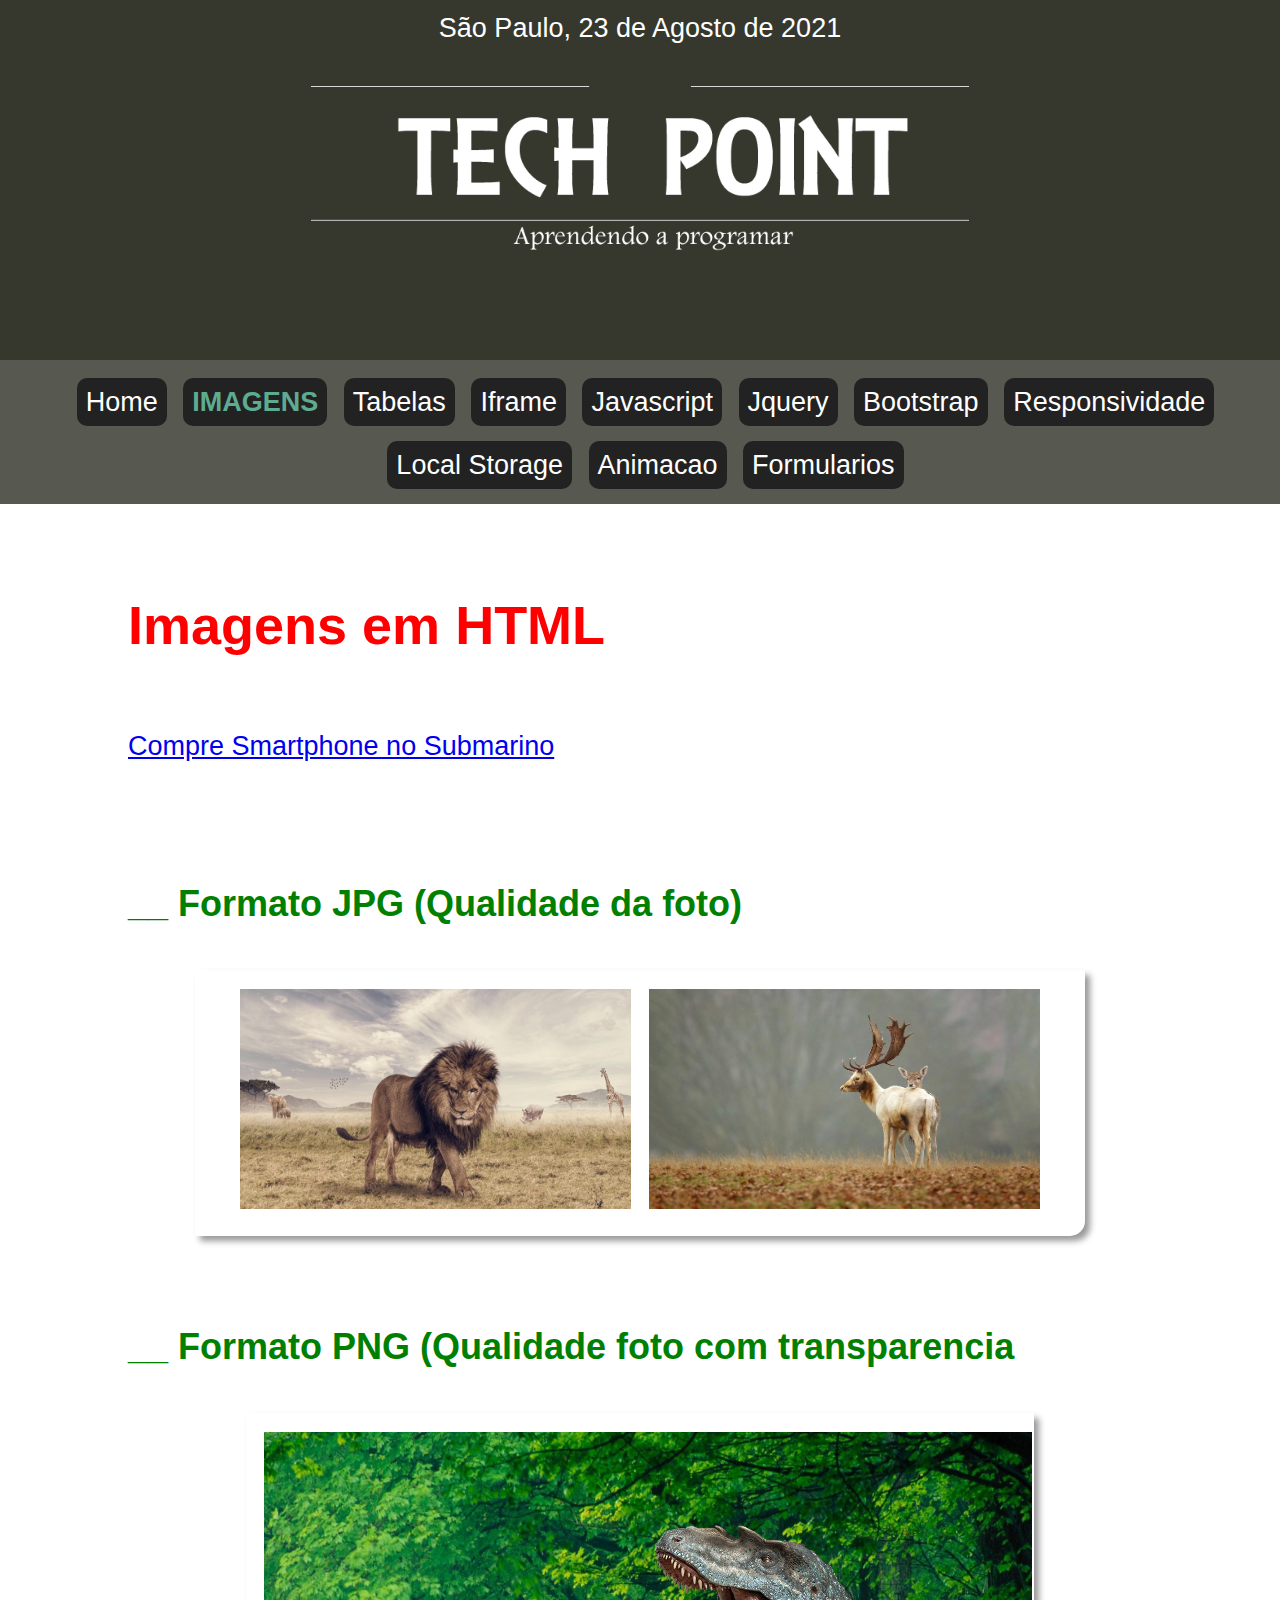
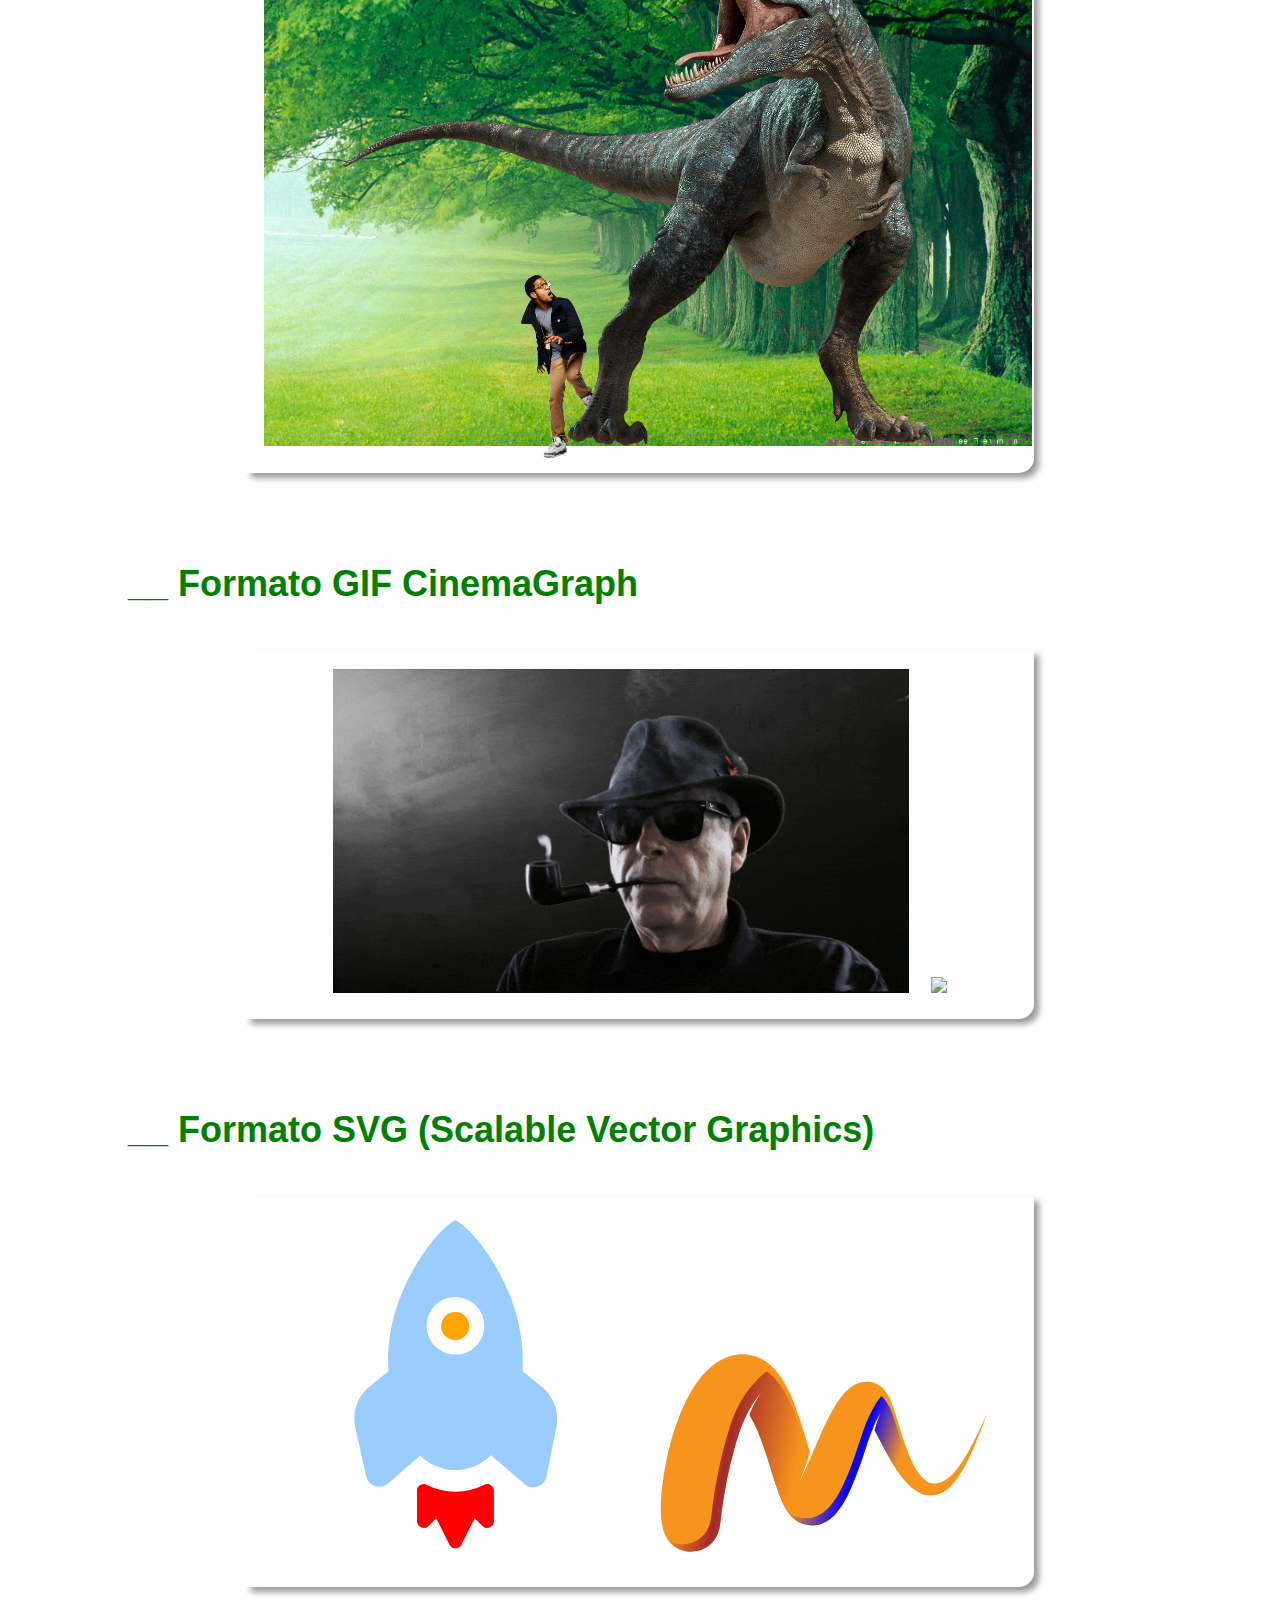
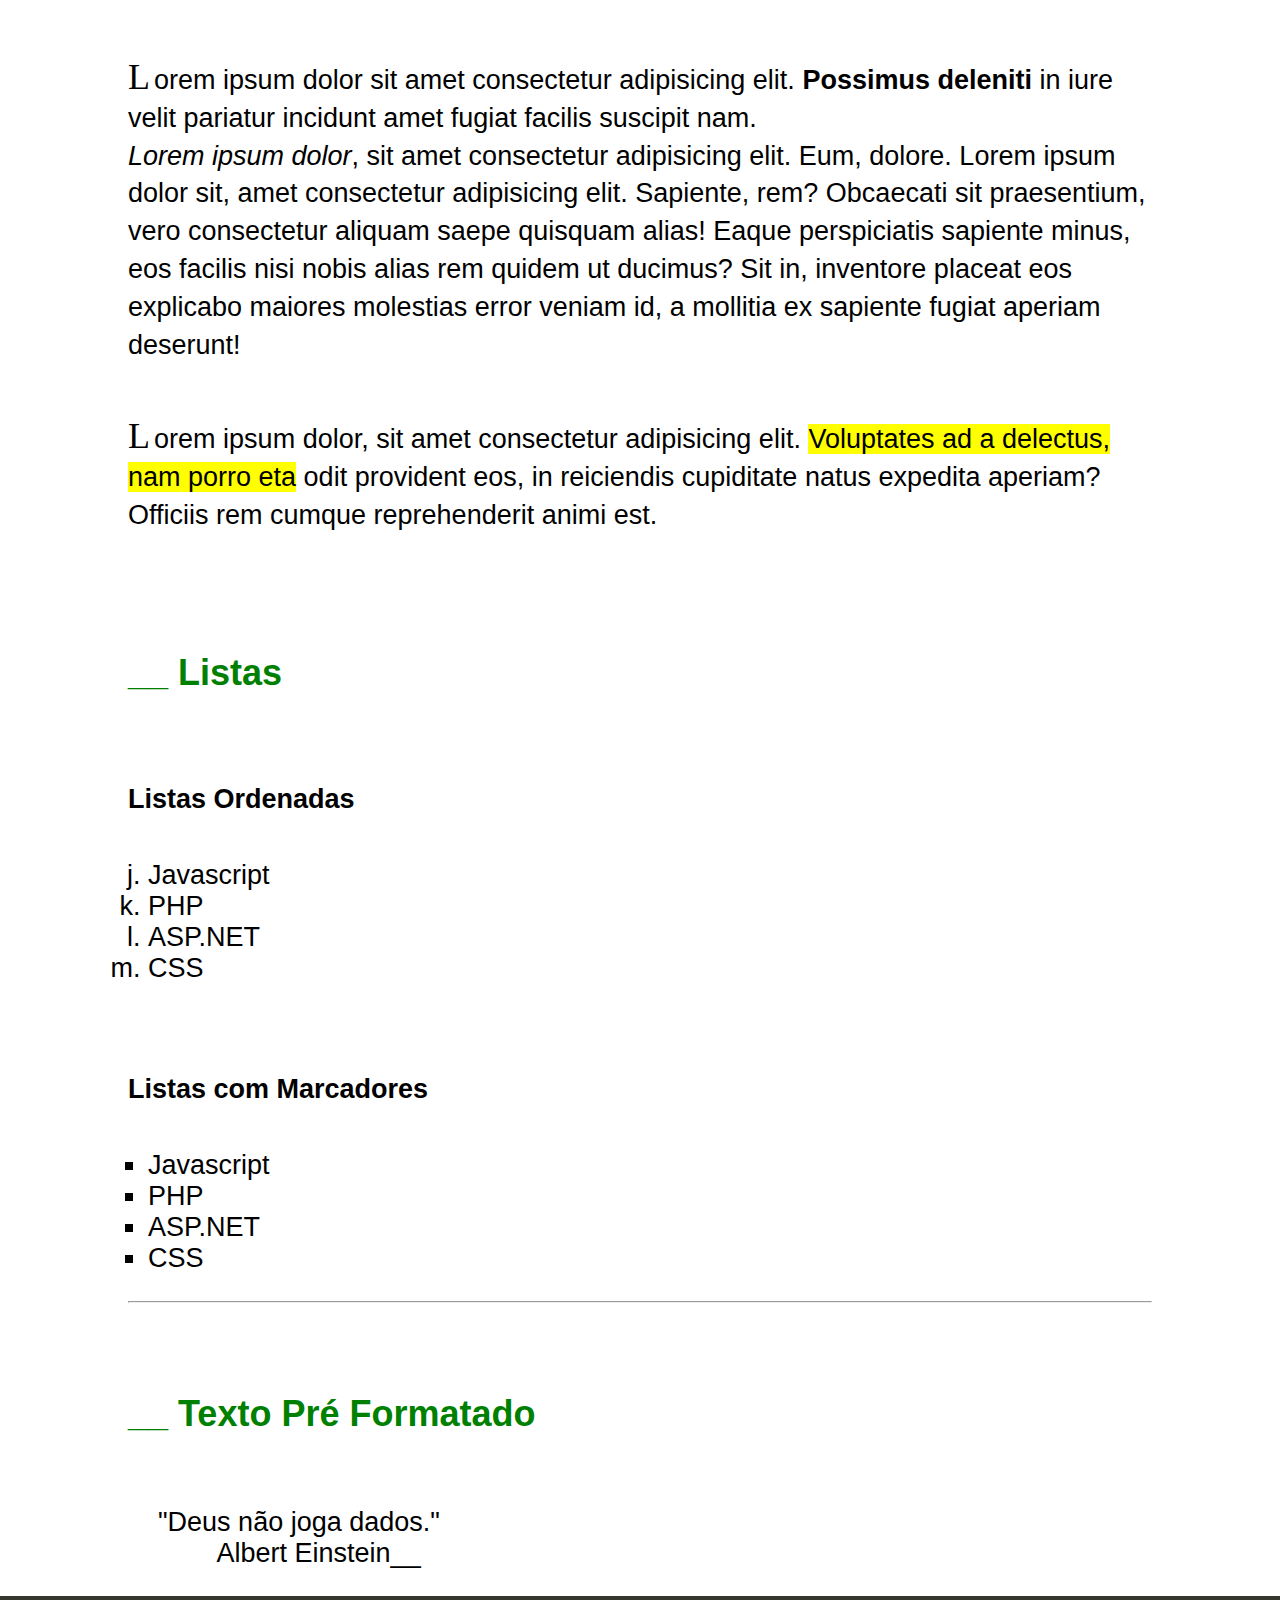
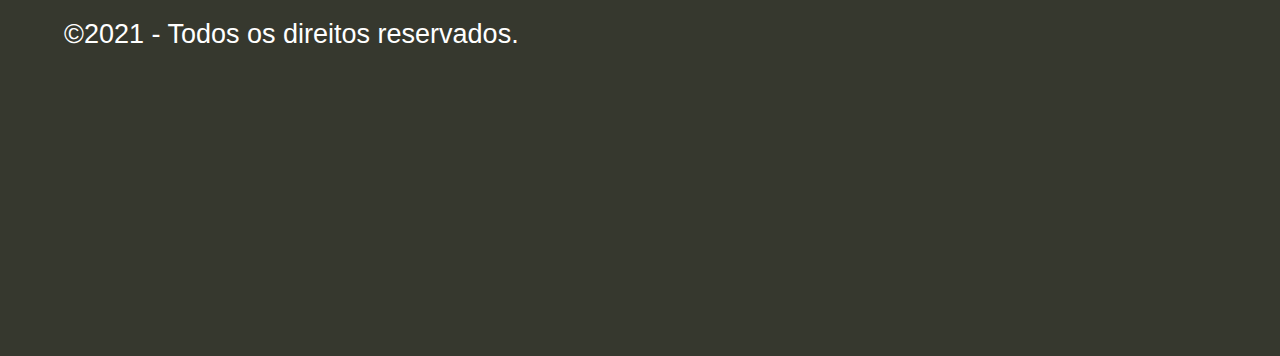
==== docs/imagens.html @ 26aff6ae "CursoFullStack-FrontEnd" ====
<!DOCTYPE html>
<html lang="pt-br">
    <!-- Área não visual-->
    <head>
        <title>Aulas de Frontend</title>
        <meta charset="UTF-8" />
        <meta name="keywords" content="aulas de css,aulas de javascript,aulas de front end" />
        <meta name="description" content="Venha fazer a formação FullStack" />
        <link rel="stylesheet" href="../css/estilo.css" type="text/css">
    </head>
    <style>
        h1{
            color:red;
        }
        h2{
            color:green;
        }
        p{
            line-height:1.4em;
        }
    </style>
    <!-- Área de Conteúdo -->
    <body>
        <header>
            <p>São Paulo, 23 de Agosto de 2021</p>
            <div>
                <img src="../imagens/logo.png" />
            </div>
        </header>
        <nav>
            <ul>
                <li><a href="../index.html">home</a></li>
                <li><a class="marcador">imagens</a></li>
                <li><a href="tabelas.html">tabelas</a></li>
                <li><a href="iframe.html">iframe</a></li>
                <li><a href="javascript.html">javascript</a></li>
                <li><a href="jquery.html">jquery</a></li>
                <li><a href="bootstrap.html">bootstrap</a></li>
                <li><a href="responsividade.html">responsividade</a></li>
                <li><a href="localstorage.html">local storage</a></li>
                <li><a href="animacao.html">animacao</a></li>
                <li><a href="formularios.html">formularios</a></li>
            </ul>
        </nav>
        <div id="conteudo">
        <section>
            <h1>Imagens em HTML</h1>
            <p>
                <a target="_blank" href="https://www.submarino.com.br/busca/smartphone">Compre Smartphone no Submarino</a>
            </p>
            <article>
                <h2>Formato JPG (Qualidade da foto)</h2>
                <div class="w-85 box">
                    <img src="../imagens/nature/animals05.jpg" class="w-45"/><img src="../imagens/nature/animals03.jpg" class="w-45"/>
                </div>
                <h2>Formato PNG (Qualidade foto com transparencia</h2>
                <div class="w-75 mx-auto box">
                    <img src="../imagens/forest-bg.jpg" class="w-100"/>
                    <div class="w-100 box-png">
                        <img src="../imagens/img-formatos/rex.png" class="w-75 rex"                 title="Tiranossauro Rex"/>
                      <img src="../imagens/img-formatos/susto.png" class="pessoa"/>
                    </div>
                </div>
                <h2>Formato GIF CinemaGraph</h2>
                <div class="w-75 box">
                    <img src="../imagens/img-formatos/cinemagrafia.gif" class="w-75">
                    <img src="../imagens/img-formatos/cinemagrafia-02.gif" class="w-75">
                </div>
                <h2>Formato SVG (Scalable Vector Graphics)</h2>
                <div class="w-75 box">
                    <img src="../imagens/img-formatos/rocket.svg" class="w-45">
                    <img src="../imagens/img-formatos/logo.svg" class="w-45">
                </div>
                <!-- <b> ou <strong> -->
                <!-- <i> ou <em> -->
                <p>
                    Lorem ipsum dolor sit amet consectetur adipisicing elit. <b>Possimus deleniti</b> in iure velit pariatur incidunt amet fugiat facilis suscipit nam.<br /> 
                    <i>Lorem ipsum dolor</i>, sit amet consectetur adipisicing elit. Eum, dolore. Lorem ipsum dolor sit, amet consectetur adipisicing elit. Sapiente, rem? Obcaecati sit praesentium, vero consectetur aliquam saepe quisquam alias! Eaque perspiciatis sapiente minus, eos facilis nisi nobis alias rem quidem ut ducimus? Sit in, inventore placeat eos explicabo maiores molestias error veniam id, a mollitia ex sapiente fugiat aperiam deserunt!
                </p>
                <p>Lorem ipsum dolor, sit amet consectetur adipisicing elit. <mark>Voluptates ad a delectus, nam porro eta</mark> odit provident eos, in reiciendis cupiditate natus expedita aperiam? Officiis rem cumque reprehenderit animi est.</p>
            </article>
            <article>
                <h2>Listas</h2>
                <h3>Listas Ordenadas</h3>
                <!-- type="A" ou "a" ou "i" ou "I"-->
                <ol type="a" start="10">
                    <li>Javascript</li>
                    <li>PHP</li>
                    <li>ASP.NET</li>
                    <li>CSS</li>
                </ol>
                <h3>Listas com Marcadores</h3>
                <!-- type disc ou square ou circle -->
                <ul type="square">
                    <li>Javascript</li>
                    <li>PHP</li>
                    <li>ASP.NET</li>
                    <li>CSS</li>
                </ul>
            </article>
            <hr />
            <article>
                <h2>Texto Pré Formatado</h2>
<pre>
    "Deus não joga dados."
            Albert Einstein__
</pre>
            </article>
        </section>
        </div>
        <footer>
           <p>
               &copy;2021 - Todos os direitos reservados.
          </p>
        </footer>
    </body>
</html>
---- css/estilo.css ----
/*CSS*/
/*anmacaooo*/

@keyframes nave1{
    0%{
        left: -15%;
    }
    100%{
        left:150%
    }
}

@keyframes nave2 {
    0%{
        bottom: 0%;
    }
    100%{
        bottom: 150%
    }
}

@keyframes mensagem {
    0%{
        opacity: 0;
    }
    100%{
        opacity: 1;
        transform: scale(1.3);
    }
}
/*resetar CSS*/
body,body *{
    margin:0;
    padding:0;
    font-family: 'Lucida Sans', 'Lucida Sans Regular', 'Lucida Grande', 'Lucida Sans Unicode', Geneva, Verdana, sans-serif;
    font-size:3vh;
}
header,footer{
    width:90%;
    height:40vh;
    background-color: #36382e;
    /*quando 2 numeros = top & bottom | right & left*/
    padding: 0 5%;
}
h1{
    font-size:6vh;
}
.titulo{
    position: absolute;
    top: /*45vh;*/ 50vh;
    z-index: 2;
    cursor: pointer;
}
h2{
    font-size:4vh;
    margin-top: 5vh;
}
h2:before{
    content: " __ ";
}
h3{
    font-size:3vh;
}
header p, footer p{
    color:#fff;
    text-align: center;
}
header img{
    height:20vh;
    /*fltr inversao total(1)*/
    filter: invert(1);
}
header p{
    padding-top:10px;
}
header div{
    text-align: center;
}
footer p{
    padding-top:20px;
    text-align: left;
}
h1,h2,h3{
/*quando 4 numeros = top right bottom left*/
    margin: 10vh 0 5vh 0;
}
p, pre{
    padding:3vh 0 3vh 0;
}
/*so o segundo p da section, primeira letra,*/
/*section p:nth-of-type(2)::first-letter{*/
    /*acessa tdos p section excecao o 1 p*/
section p:not(section>p)::first-letter{
    font-size: 4vh;
    font-family: Georgia, 'Times New Roman', Times, serif;
    padding-right: 0.4%;
}
ul,ol{
    padding-left: 20px;
    margin:0 0 3vh 0;
}

/*navegaç~ao*/
/*nav +elemento | nav ul dentro a lista | nav ul li 'e cada tem da lista | nav ul li a 'e cada ancora de item da lista*/
nav{
    background-color: #36382ed5;
    padding-top: 2vh;
}
nav ul{
    list-style: none;
    margin:0 0 0 0;
    text-align: center;
    width: 90%;
    margin:auto;
}
nav ul li{
    display: inline-block;
    height:5vh;
    margin: 1vh 1vh 1vh 0;
}
nav ul li a{
    color:#fff;
    text-decoration:none;
    text-transform: capitalize;
    background-color: #222;
    padding: 1vh 1vh;
    border-radius: 10px;
}
nav ul li a:hover{
    color: black;
    background-color: aquamarine;
}

/*tabelas*/
table{
    border: 1px solid rgb(43, 43, 43);
    width: 80%;
    margin: 20px auto;
    border-collapse: collapse;
}
tr:first-child{
    border-bottom: 5px solid #000;
}
th,td{
    border: 1px solid rgb(58, 58, 58);
    text-align: center;
    padding: 1%;
}
td{
    padding: 1% 1% 10px 1%;
    color: brown;
}
tr:nth-of-type(even){
    background-color: #ddd;
}
td[colspan="3"]{
    font-weight: bold;
}
th[rowspan="6"]{
    vertical-align: center;
    background-color: cadetblue;
    width: 25%;
    font-weight: normal;
}



/*identificadores*/
/*la no html esta id...JAVASCIPT*/
#conteudo{
    width:80%;
    /*top bottom | right left*/
    margin:0 auto;
}

/*classes*/
/*la no html esta class...MAIS USADO NO CSS*/

.btn{
    padding: 5%;
    background-color: darkkhaki;
    border-radius: 13px;
    border: none;
    display: block;
    color: #000;
    box-shadow: 2px 2px 2px #999;
    cursor: pointer;

}
.show{
    display: block;
}
.hide{
    display: none;
}

.hb{
    display: none;
}
.marcador{
    text-transform: uppercase;
    font-weight: 700;
    color: rgb(93, 172, 145);
}
.w-25{
    width: 25%;
}
.w-45{
    width: 45%;
}
.w-50{
    width: 50%;
}
.w-75{
    width: 75%;
}
.w-85{
    width: 85%;
}
.w-100{
    width: 100%;
}
.mx-auto{
    margin:auto;
    position: relative;
}
.box{
    /*border:dashed 1px rgb(146, 142, 142);*/
    box-shadow: 5px 5px 6px #999;
    border-radius: 0 0 15px 0;
    padding:1%;
    margin:5vh auto;
    text-align: center;
}
.box img{
    margin: 1vh 1% 1vh 1%;
}
.box-png{
    border: 0px solid #999;
   /* margin: 20vh auto;*/
    position: absolute;
    height: 100%;
    top:0;
    /*background-image: url(../imagens/forest-bg.jpg);*/
    /*background-size: 100% 100%;*/
    /*background-size: cover;*/
    /*background-repeat: no-repeat;*/
    
}
.rex{
    position: absolute;
    bottom: 2vh;
    left:10%;
    z-index: 1;
    /*display: none; */  
}
.pessoa{
    position: absolute;
    bottom: 0;
    left: 30%;
    width: 15%;
    z-index: 0;
    /*display: none;*/
}

.navNoticia{
    margin: 4vh auto;
}
.navNoticia a{
    text-decoration: none;
}
.navNoticia a:hover{
    color: red;
    text-decoration: underline;
}

/*pares e impares da colecao*/
.lista li:nth-child(even){
    color: red;
}

.box-anima{
    border: 1px solid #999;
    position: relative;
    height: 300px;
    overflow: hidden;
}
.box-anima img{
    width: 10%;
    position: absolute;
    bottom: 0;
}
.box-anima img:nth-of-type(2){
    left:9%;
    filter:invert();
    animation: nave2 6s forwards;
    animation-delay: 8s;
}
.box-anima img:nth-of-type(3){
    left:18%;
}
.box-anima img:nth-of-type(4){
    left:-5%;
    bottom: 55%;
    transform: rotate(90deg);
    animation: nave1 3s linear infinite forwards;
    animation-iteration-count: 3; 
    /*fala quantas vezes de iteracao*/
}
.mensagem{
    border: 5px solid #555;
    border-radius: 30px;
    background-color: rgb(177, 218, 218);
    position: absolute;
    right: 10%;
    bottom: 10%;
    width: 30%;
    height: 30%;
    opacity: 0;
    animation: mensagem 2s alternate infinite;
    animation-delay: 9s;
}
.mensagem p{
    text-align: center;
    font: 700 120% georgia;
    bottom:50%;
    text-shadow: 2px 2px 3px #36382e;
}

/*Tool tip*/
.tooltip{
    border: 5px solid #555 !important;
    border-radius: 30px;
    background-color: rgb(177, 218, 218);
    position: absolute;
    left: 20%;
    top: 10%;
    padding: 2%;
    width: 30%;
    height: 30%;
    opacity: hidden;
}
.tooltip p{
    text-align: center;
    font: 700 120% georgia;
    color: #36382e;
    bottom:50%;
    text-shadow: 2px 2px 3px #222;
}
.lista{
    position: relative;
}
.lista li{
    cursor: pointer;
}
.lista li:nth-of-type(2):hover .tooltip{
    opacity: 100%;
    transition: all 1s;
}
.boxFlex{
    border: 1px solid rgb(146, 142, 142);
    box-shadow: 5px 5px 8px #999;
    border-radius: 15px;
    padding:1%;
    margin:5vh auto;
    text-align: left;
}
.imgFlex img{
    height: 30vh;
    display: center;
}

/*ELEMENTS CNTRLAD PR JAVASCRPT*/
#msgJs01{
    position: absolute;
    top: 10vh;
    left: 10%;
    background-color: khaki;
    width: 40%;
    color: #000;
    box-shadow: 2px 2px 2px #999;
    padding: 1%;
    opacity: 0;
    transition: all 0.6s;
}
.boxJs01{
    padding-top: 25vh;

}
.boxJs01 img{
    opacity: 0;
    transition: all 0.6s;
}



/*flex*/
#box01{
    width: 90%;
    margin: 20px auto;
    /*border: 1px solid #999;*/
    display: flex;
}

div.c1a, div.c1b{
    /*border: 1px solid red;*/
    width: 20%;
    min-height: 300px;
}
div.c1b{
    width: 80%;
}
div.c1b div{
    display: flex;
    flex-wrap: wrap;
}
div.c1b div img{
    padding: 1%;
}




/*MEDIA QUERIES*/
@media (max-width:414px) and (orientation:portrait){
    .hb{
        display: block;
        position: absolute;
        top: -5vh;
        right: 2vh;
        background-image: url(../imagens/misc/hamburguer.png);
        background-size: 100% 100%;
        width: 30px;
        height: 30px;
        filter: invert(1);
    }
    header{
        height: 25vh;
    }
    header img{
        height:12vh;
    }
    h1{
        color: darkkhaki;
        font-size: 5vh;
    }
    nav{
        background-color: transparent;
        position: relative;
    }
    nav ul{
        margin: 0 /*!important*/;       
        padding-left:0 /*!important*/;
        text-align: left;
        position: relative;
        width:90vw;
        display: none;
        /*left: 1vw;*/
    }
    nav ul li{
       display: block;
       border-bottom: 1px solid #fff;
       text-align: left;
       /*FAS A LISTA FICAR EM CIMA DA OUTRA*/
    }
    .marcador{
        display: block;
        padding: 1vh;
    }
}
/*smartphne pasagem*/
@media (max-width:927px) and (orientation:landscape){
    footer p{
        text-align: center;
    }
    article p:nth-of-type(1){
        font-weight: bold;
    }
    article p span{
        color: teal;
    }
}
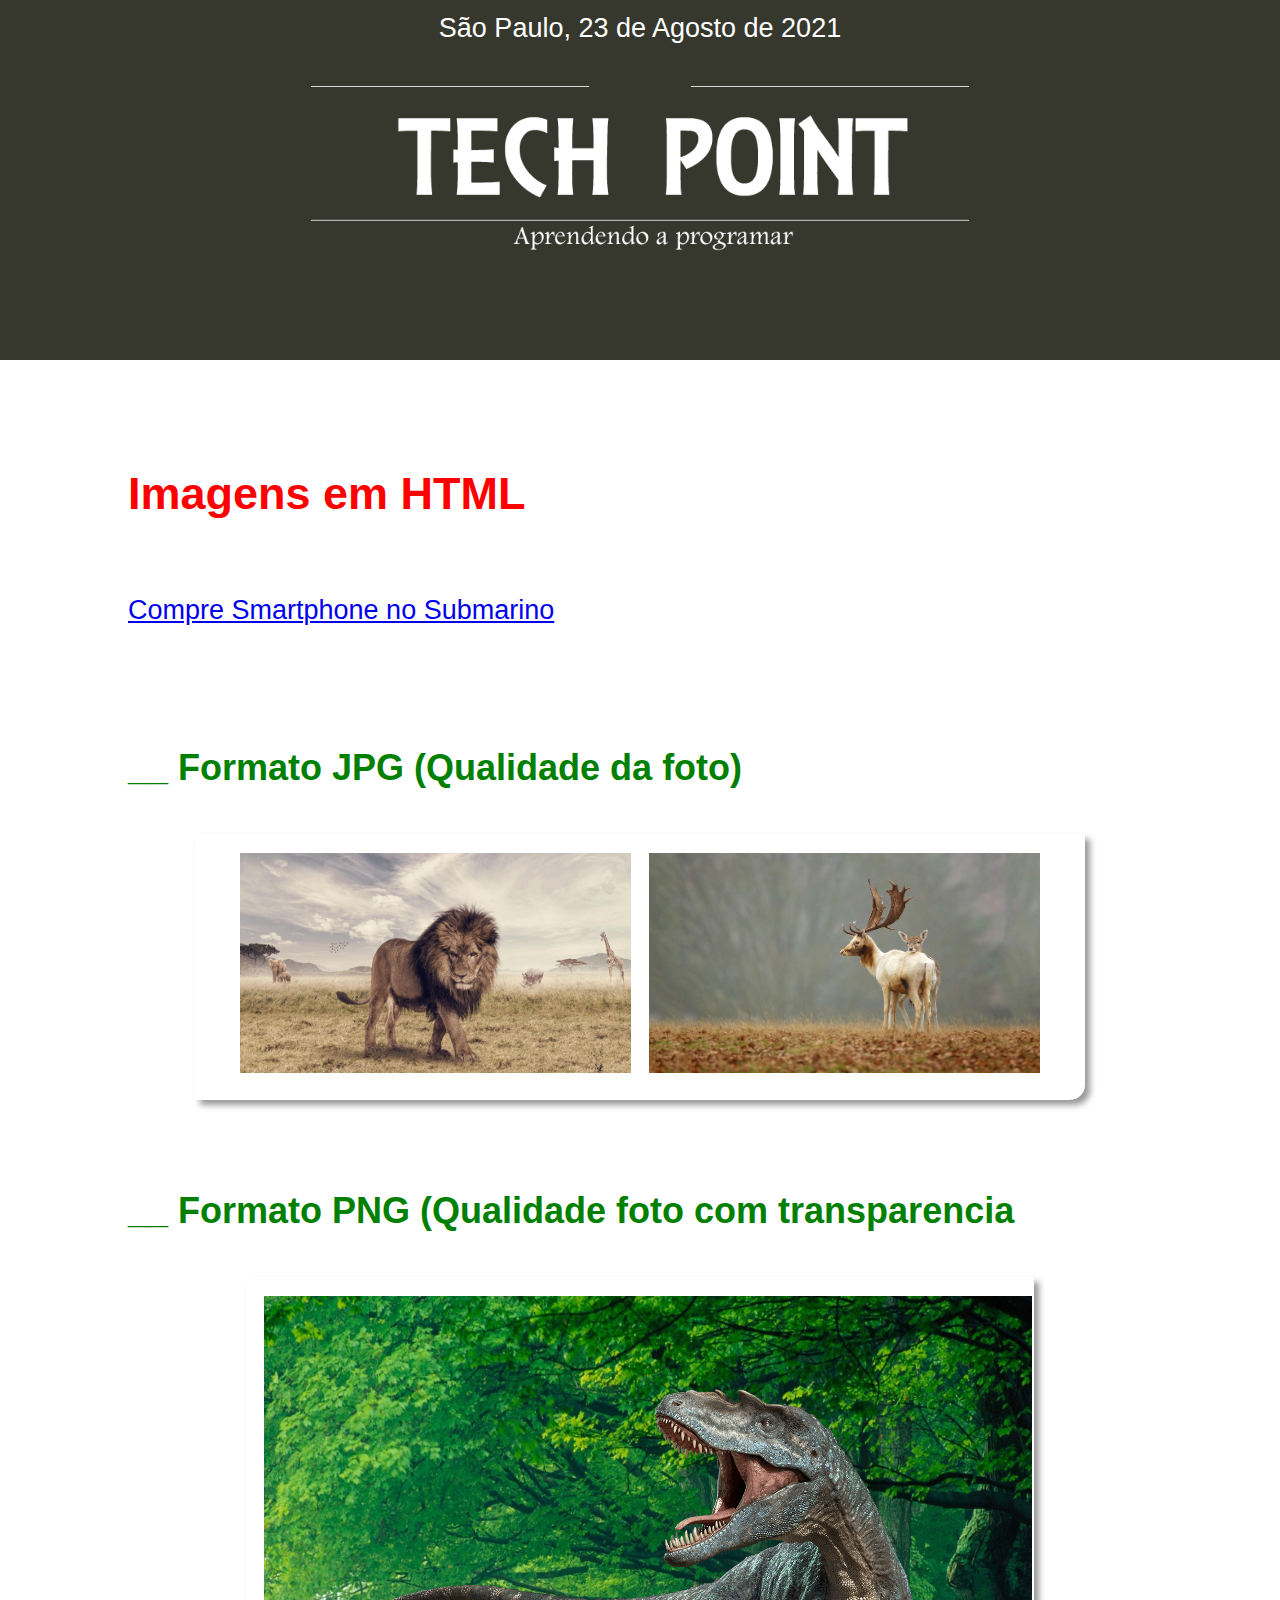
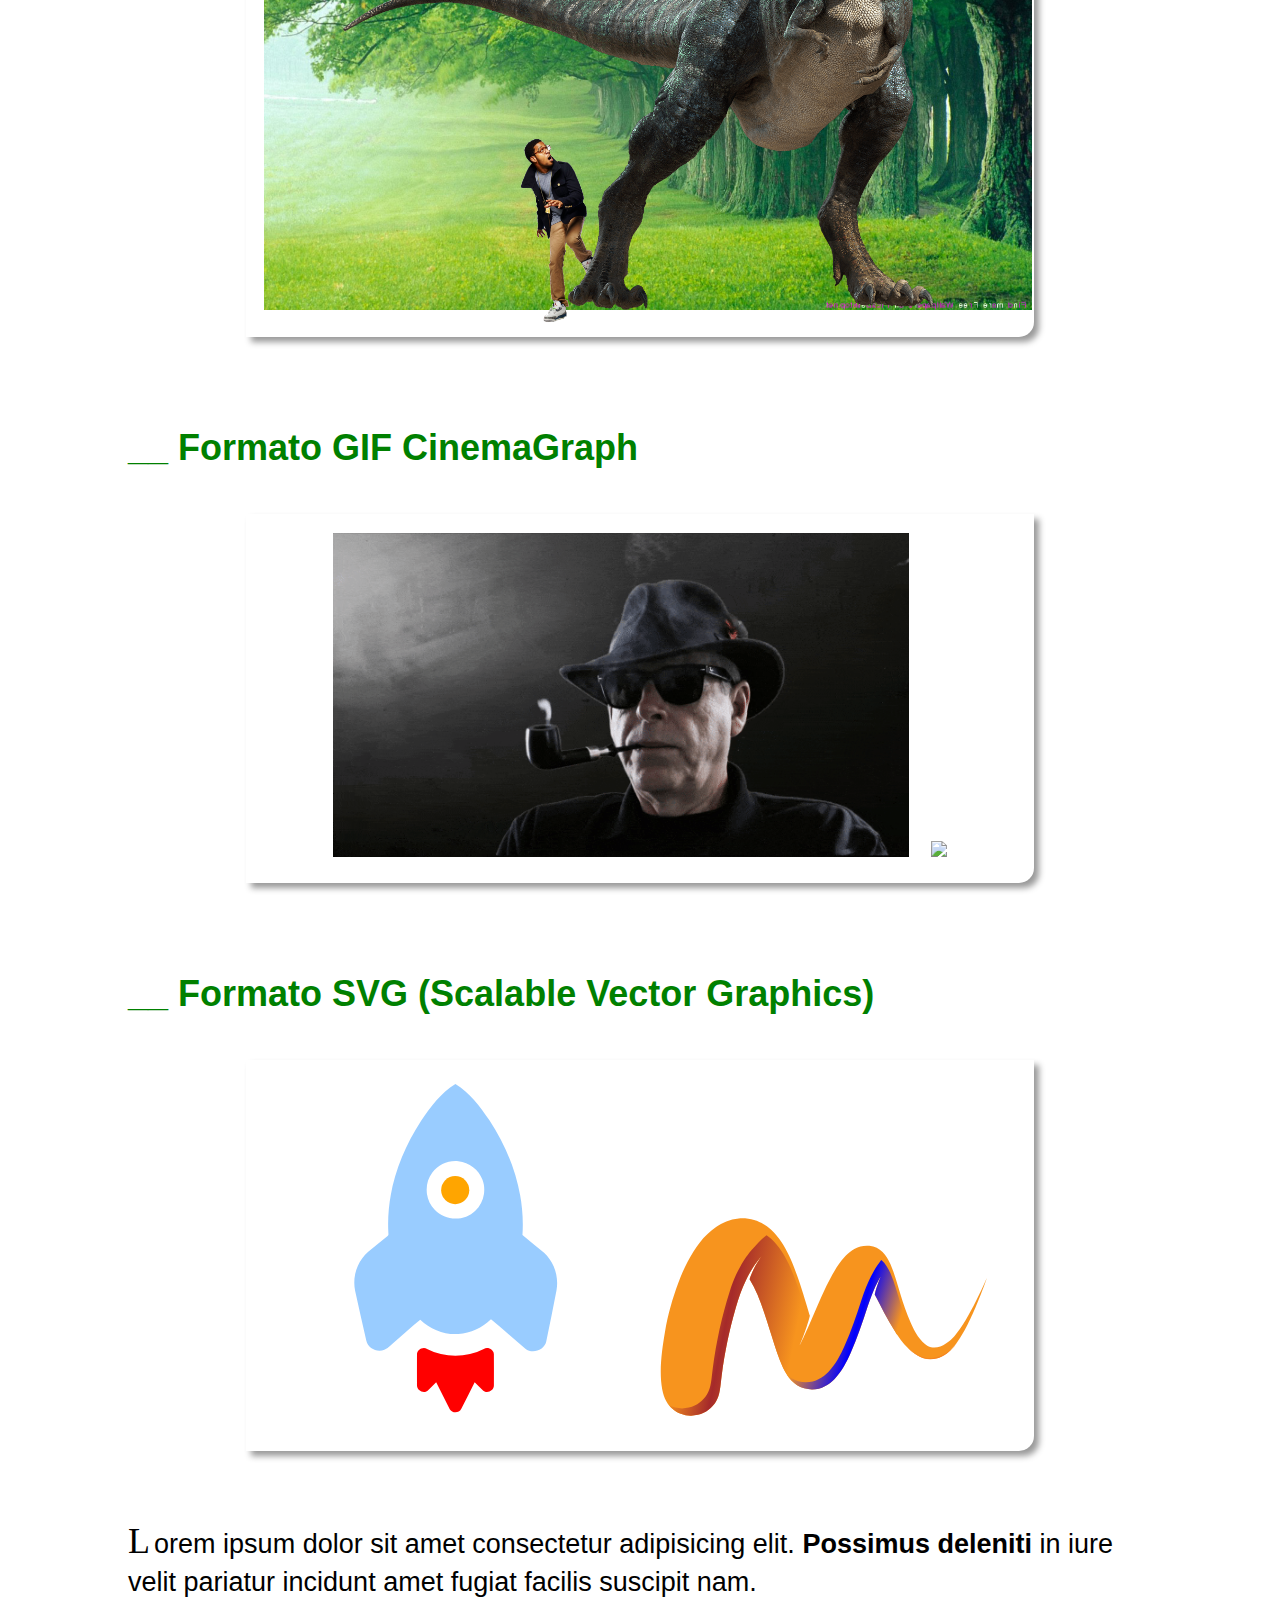
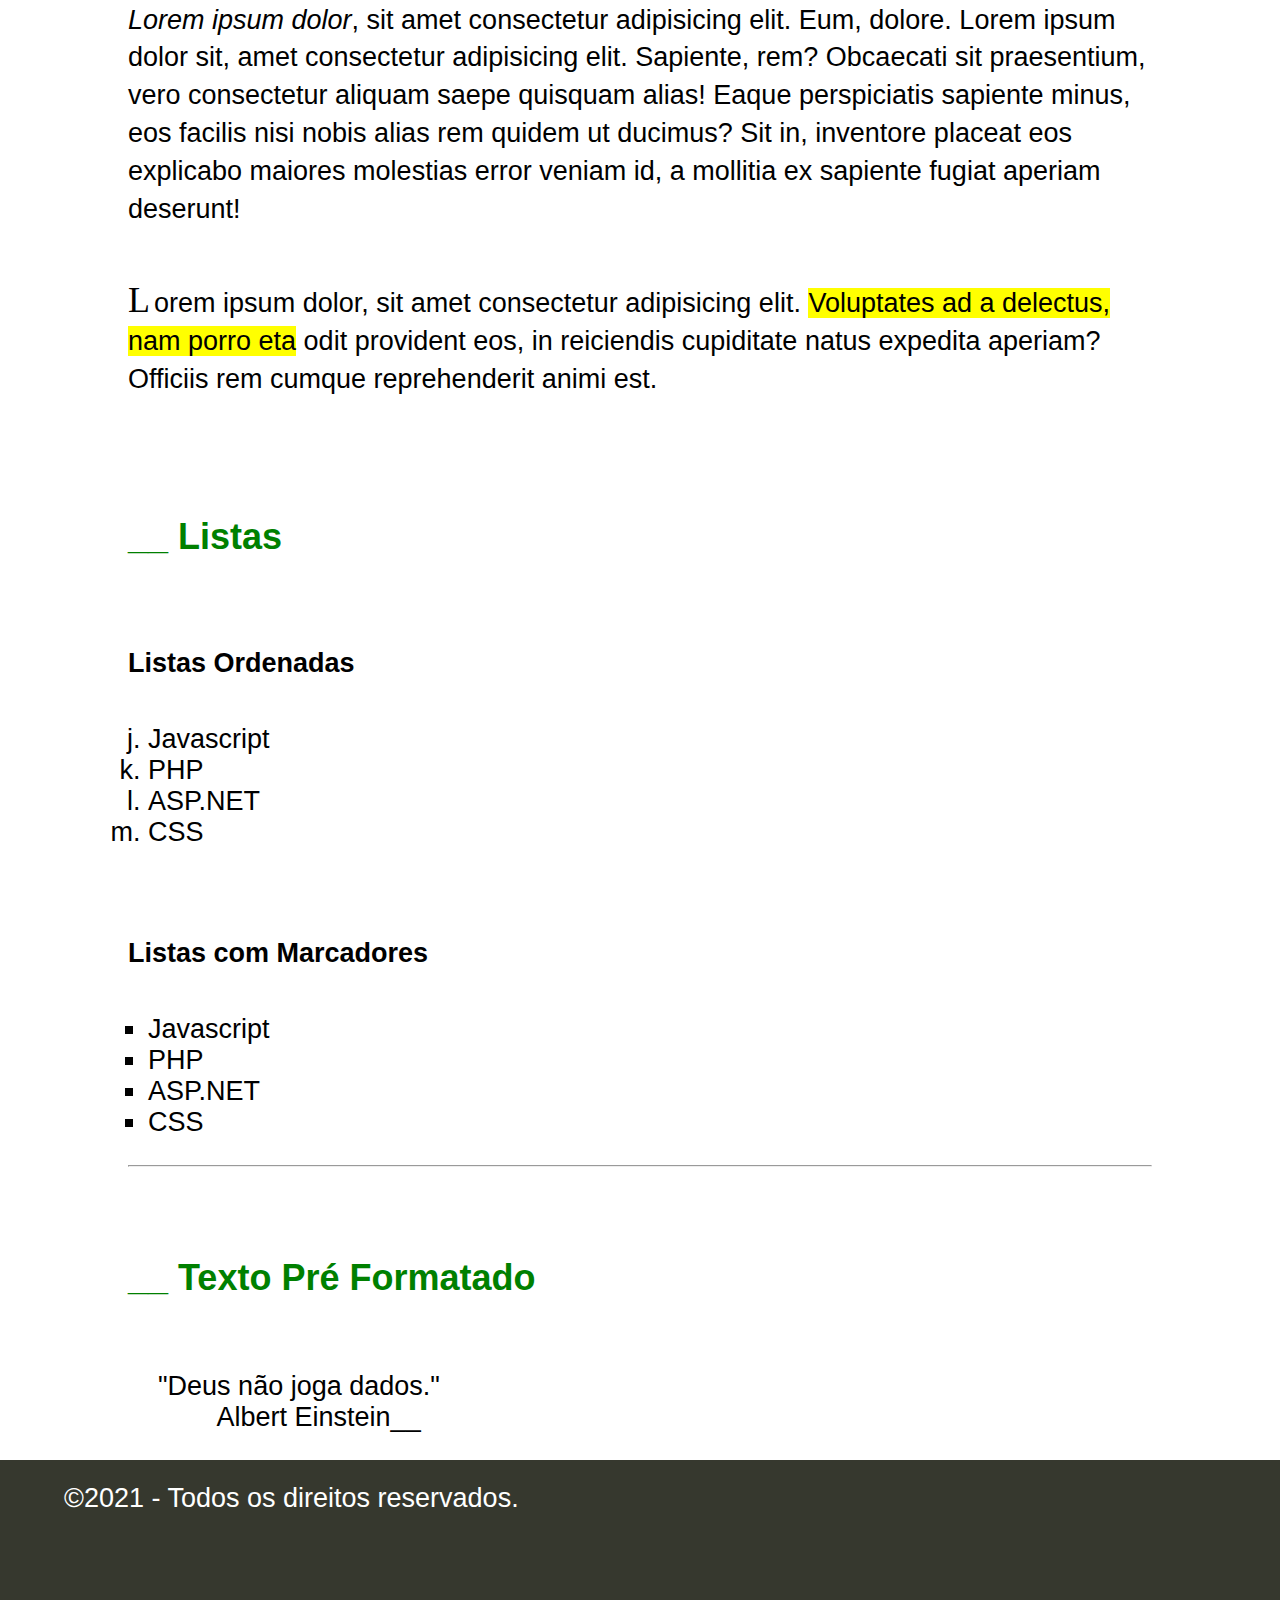
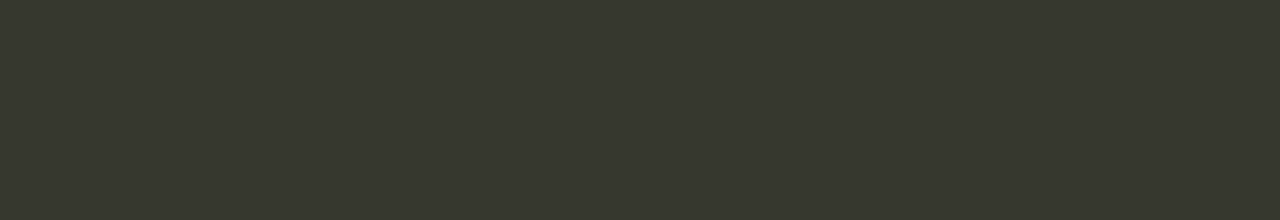
==== commit 253ae7fb: "aps aula de sexta" ====
--- a/docs/imagens.html
+++ b/docs/imagens.html
@@ -1,64 +1,70 @@
 <!DOCTYPE html>
 <html lang="pt-br">
-    <!-- Área não visual-->
-    <head>
-        <title>Aulas de Frontend</title>
-        <meta charset="UTF-8" />
-        <meta name="keywords" content="aulas de css,aulas de javascript,aulas de front end" />
-        <meta name="description" content="Venha fazer a formação FullStack" />
-        <link rel="stylesheet" href="../css/estilo.css" type="text/css">
-    </head>
-    <style>
-        h1{
-            color:red;
-        }
-        h2{
-            color:green;
-        }
-        p{
-            line-height:1.4em;
-        }
-    </style>
-    <!-- Área de Conteúdo -->
-    <body>
-        <header>
-            <p>São Paulo, 23 de Agosto de 2021</p>
-            <div>
-                <img src="../imagens/logo.png" />
-            </div>
-        </header>
-        <nav>
-            <ul>
-                <li><a href="../index.html">home</a></li>
-                <li><a class="marcador">imagens</a></li>
-                <li><a href="tabelas.html">tabelas</a></li>
-                <li><a href="iframe.html">iframe</a></li>
-                <li><a href="javascript.html">javascript</a></li>
-                <li><a href="jquery.html">jquery</a></li>
-                <li><a href="bootstrap.html">bootstrap</a></li>
-                <li><a href="responsividade.html">responsividade</a></li>
-                <li><a href="localstorage.html">local storage</a></li>
-                <li><a href="animacao.html">animacao</a></li>
-                <li><a href="formularios.html">formularios</a></li>
-            </ul>
-        </nav>
-        <div id="conteudo">
+<!-- Área não visual-->
+
+<head>
+    <title>Aulas de Frontend</title>
+    <meta charset="UTF-8" />
+    <meta name="keywords" content="aulas de css,aulas de javascript,aulas de front end" />
+    <meta name="description" content="Venha fazer a formação FullStack" />
+    <link rel="stylesheet" href="../css/estilo.css" type="text/css">
+</head>
+<style>
+    h1 {
+        color: red;
+    }
+
+    h2 {
+        color: green;
+    }
+
+    p {
+        line-height: 1.4em;
+    }
+</style>
+<!-- Área de Conteúdo -->
+
+<body>
+    <header>
+        <p>São Paulo, 23 de Agosto de 2021</p>
+        <div>
+            <img src="../imagens/logo.png" />
+        </div>
+    </header>
+    <nav>
+        <ul>
+            <li><a href="../index.html">home</a></li>
+            <li><a class="marcador">imagens</a></li>
+            <li><a href="tabelas.html">tabelas</a></li>
+            <li><a href="iframe.html">iframe</a></li>
+            <li><a href="javascript.html">javascript</a></li>
+            <li><a href="jquery.html">jquery</a></li>
+            <li><a href="bootstrap.html">bootstrap</a></li>
+            <li><a href="responsividade.html">responsividade</a></li>
+            <li><a href="localstorage.html">local storage</a></li>
+            <li><a href="animacao.html">animacao</a></li>
+            <li><a href="formularios.html">formularios</a></li>
+        </ul>
+    </nav>
+    <div id="conteudo">
         <section>
             <h1>Imagens em HTML</h1>
             <p>
-                <a target="_blank" href="https://www.submarino.com.br/busca/smartphone">Compre Smartphone no Submarino</a>
+                <a target="_blank" href="https://www.submarino.com.br/busca/smartphone">Compre Smartphone no
+                    Submarino</a>
             </p>
             <article>
                 <h2>Formato JPG (Qualidade da foto)</h2>
                 <div class="w-85 box">
-                    <img src="../imagens/nature/animals05.jpg" class="w-45"/><img src="../imagens/nature/animals03.jpg" class="w-45"/>
+                    <img src="../imagens/nature/animals05.jpg" class="w-45" /><img src="../imagens/nature/animals03.jpg"
+                        class="w-45" />
                 </div>
                 <h2>Formato PNG (Qualidade foto com transparencia</h2>
                 <div class="w-75 mx-auto box">
-                    <img src="../imagens/forest-bg.jpg" class="w-100"/>
+                    <img src="../imagens/forest-bg.jpg" class="w-100" />
                     <div class="w-100 box-png">
-                        <img src="../imagens/img-formatos/rex.png" class="w-75 rex"                 title="Tiranossauro Rex"/>
-                      <img src="../imagens/img-formatos/susto.png" class="pessoa"/>
+                        <img src="../imagens/img-formatos/rex.png" class="w-75 rex" title="Tiranossauro Rex" />
+                        <img src="../imagens/img-formatos/susto.png" class="pessoa" />
                     </div>
                 </div>
                 <h2>Formato GIF CinemaGraph</h2>
@@ -74,10 +80,17 @@
                 <!-- <b> ou <strong> -->
                 <!-- <i> ou <em> -->
                 <p>
-                    Lorem ipsum dolor sit amet consectetur adipisicing elit. <b>Possimus deleniti</b> in iure velit pariatur incidunt amet fugiat facilis suscipit nam.<br /> 
-                    <i>Lorem ipsum dolor</i>, sit amet consectetur adipisicing elit. Eum, dolore. Lorem ipsum dolor sit, amet consectetur adipisicing elit. Sapiente, rem? Obcaecati sit praesentium, vero consectetur aliquam saepe quisquam alias! Eaque perspiciatis sapiente minus, eos facilis nisi nobis alias rem quidem ut ducimus? Sit in, inventore placeat eos explicabo maiores molestias error veniam id, a mollitia ex sapiente fugiat aperiam deserunt!
+                    Lorem ipsum dolor sit amet consectetur adipisicing elit. <b>Possimus deleniti</b> in iure velit
+                    pariatur incidunt amet fugiat facilis suscipit nam.<br />
+                    <i>Lorem ipsum dolor</i>, sit amet consectetur adipisicing elit. Eum, dolore. Lorem ipsum dolor sit,
+                    amet consectetur adipisicing elit. Sapiente, rem? Obcaecati sit praesentium, vero consectetur
+                    aliquam saepe quisquam alias! Eaque perspiciatis sapiente minus, eos facilis nisi nobis alias rem
+                    quidem ut ducimus? Sit in, inventore placeat eos explicabo maiores molestias error veniam id, a
+                    mollitia ex sapiente fugiat aperiam deserunt!
                 </p>
-                <p>Lorem ipsum dolor, sit amet consectetur adipisicing elit. <mark>Voluptates ad a delectus, nam porro eta</mark> odit provident eos, in reiciendis cupiditate natus expedita aperiam? Officiis rem cumque reprehenderit animi est.</p>
+                <p>Lorem ipsum dolor, sit amet consectetur adipisicing elit. <mark>Voluptates ad a delectus, nam porro
+                        eta</mark> odit provident eos, in reiciendis cupiditate natus expedita aperiam? Officiis rem
+                    cumque reprehenderit animi est.</p>
             </article>
             <article>
                 <h2>Listas</h2>
@@ -101,17 +114,19 @@
             <hr />
             <article>
                 <h2>Texto Pré Formatado</h2>
-<pre>
+                <pre>
     "Deus não joga dados."
             Albert Einstein__
 </pre>
             </article>
         </section>
-        </div>
-        <footer>
-           <p>
-               &copy;2021 - Todos os direitos reservados.
-          </p>
-        </footer>
-    </body>
+    </div>
+
+    <footer>
+        <p>
+            &copy;2021 - Todos os direitos reservados.
+        </p>
+    </footer>
+</body>
+
 </html>--- a/css/estilo.css
+++ b/css/estilo.css
@@ -175,6 +175,12 @@
 
 /*classes*/
 /*la no html esta class...MAIS USADO NO CSS*/
+
+#semana{
+    color:#fff;
+    display: block;
+    text-align: center;
+}
 
 .btn{
     padding: 5%;
@@ -390,6 +396,13 @@
 .boxJs01 img{
     opacity: 0;
     transition: all 0.6s;
+}
+.boxJs02{
+    display: flex;
+}
+.boxJs02 button{
+    width: 150px;
+    margin: 3% 0;
 }
 
 
@@ -440,6 +453,8 @@
     header img{
         height:12vh;
     }
+
+    }
     h1{
         color: darkkhaki;
         font-size: 5vh;
